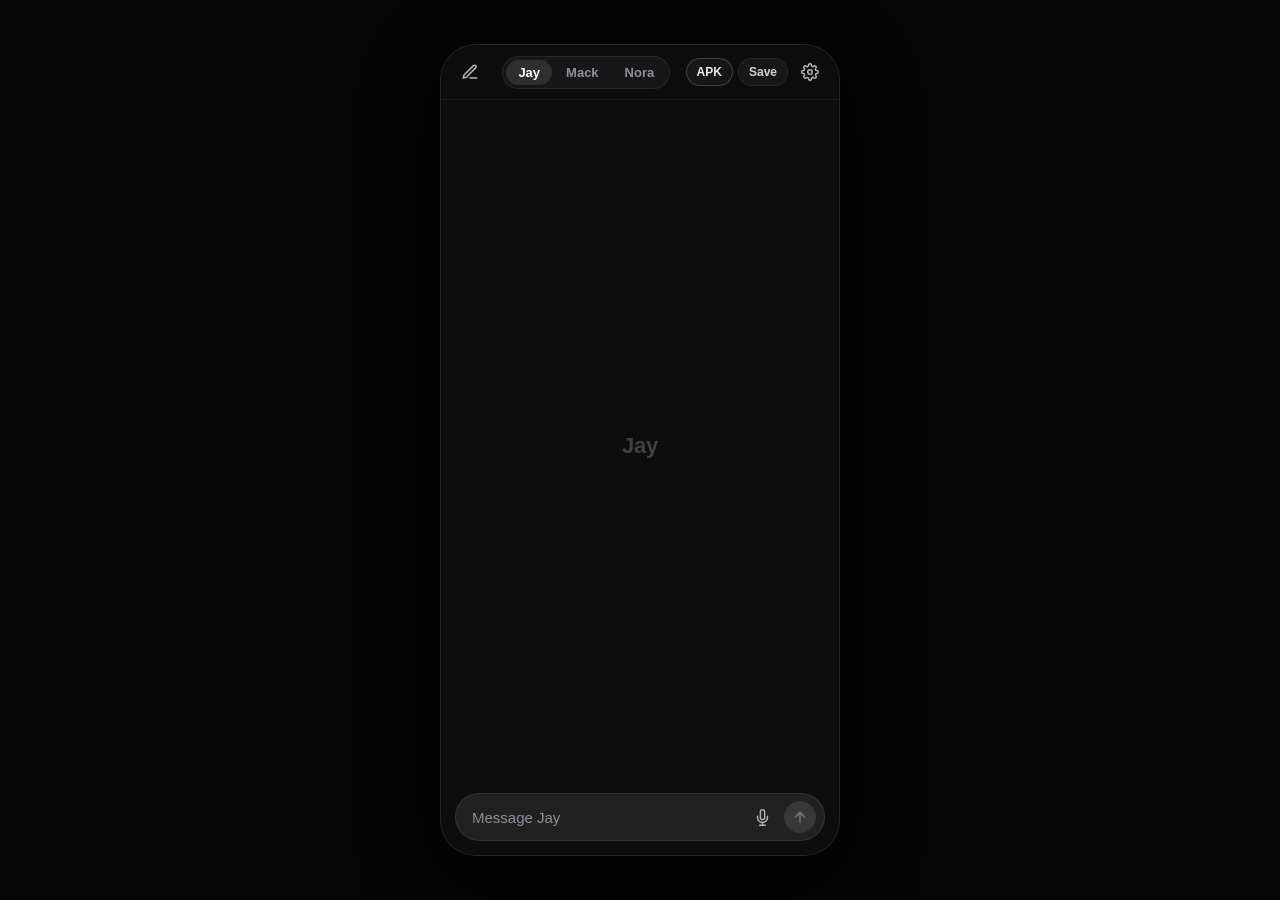
==== index.html @ 55d038ff "Release Phone Buddy v0.5.1 (GitHub Pages + Offline Android 4B)" ====
<!DOCTYPE html>
<html lang="en">
<head>
  <meta charset="UTF-8" />
  <meta name="viewport" content="width=device-width, initial-scale=1.0, maximum-scale=1.0, user-scalable=no, viewport-fit=cover" />
  <meta name="apple-mobile-web-app-capable" content="yes" />
  <meta name="apple-mobile-web-app-status-bar-style" content="black-translucent" />
  <meta name="theme-color" content="#0d0d0d" />
  <link rel="manifest" href="manifest.json" />
  <title>Phone Buddy</title>
  <link rel="stylesheet" href="styles.css?v=0.5.1" />
</head>
<body>
  <div class="phone-frame">
    <!-- Clean Minimal Header: New Chat | 3 Characters | Save Entire Convo + Optional APK Link + Settings -->
    <header class="top-bar">
      <button class="ghost-icon-btn" id="clearChatBtn" title="New conversation" aria-label="New conversation">
        <svg width="18" height="18" viewBox="0 0 24 24" fill="none" stroke="currentColor" stroke-width="2" stroke-linecap="round" stroke-linejoin="round">
          <path d="M12 20h9"></path>
          <path d="M16.5 3.5a2.121 2.121 0 0 1 3 3L7 19l-4 1 1-4L16.5 3.5z"></path>
        </svg>
      </button>

      <div class="char-tabs" id="personaStrip" role="tablist" aria-label="Characters"></div>

      <div class="header-right">
        <a
          class="apk-btn hidden"
          id="downloadApkLink"
          href="https://github.com/mikelmike/phone-buddy/releases/latest/download/phone-buddy.apk"
          title="Download 100% Offline Android APK (Custom 4B Brain)"
        >APK</a>
        <button class="save-btn" id="saveConvoBtn" title="Save entire conversation">Save</button>
        <button class="ghost-icon-btn" id="openSettingsBtn" title="Settings" aria-label="Settings">
          <svg width="18" height="18" viewBox="0 0 24 24" fill="none" stroke="currentColor" stroke-width="2" stroke-linecap="round" stroke-linejoin="round">
            <circle cx="12" cy="12" r="3"></circle>
            <path d="M19.4 15a1.65 1.65 0 0 0 .33 1.82l.06.06a2 2 0 1 1-2.83 2.83l-.06-.06a1.65 1.65 0 0 0-1.82-.33 1.65 1.65 0 0 0-1 1.51V21a2 2 0 0 1-4 0v-.09A1.65 1.65 0 0 0 9 19.4a1.65 1.65 0 0 0-1.82.33l-.06.06a2 2 0 1 1-2.83-2.83l.06-.06a1.65 1.65 0 0 0 .33-1.82 1.65 1.65 0 0 0-1.51-1H3a2 2 0 0 1 0-4h.09A1.65 1.65 0 0 0 4.6 9a1.65 1.65 0 0 0-.33-1.82l-.06-.06a2 2 0 1 1 2.83-2.83l.06.06a1.65 1.65 0 0 0 1.82.33H9a1.65 1.65 0 0 0 1-1.51V3a2 2 0 0 1 4 0v.09a1.65 1.65 0 0 0 1 1.51 1.65 1.65 0 0 0 1.82-.33l.06-.06a2 2 0 1 1 2.83 2.83l-.06.06a1.65 1.65 0 0 0-.33 1.82V9a1.65 1.65 0 0 0 1.51 1H21a2 2 0 0 1 0 4h-.09a1.65 1.65 0 0 0-1.51 1z"></path>
          </svg>
        </button>
      </div>
    </header>

    <!-- Full-Height ChatGPT-Style Thread -->
    <main class="chat-thread" id="chatThread"></main>

    <!-- Clean Bottom Composer Pill with Small Mic & Send/Stop -->
    <footer class="composer-wrap">
      <div class="composer-pill">
        <textarea
          class="composer-input"
          id="textInput"
          rows="1"
          placeholder="Message Jay"
        ></textarea>
        <button class="mic-btn" id="micBtn" title="Voice input" aria-label="Voice input">
          <svg width="17" height="17" viewBox="0 0 24 24" fill="none" stroke="currentColor" stroke-width="2" stroke-linecap="round" stroke-linejoin="round">
            <path d="M12 1a3 3 0 0 0-3 3v8a3 3 0 0 0 6 0V4a3 3 0 0 0-3-3z"></path>
            <path d="M19 10v2a7 7 0 0 1-14 0v-2"></path>
            <line x1="12" y1="19" x2="12" y2="23"></line>
            <line x1="8" y1="23" x2="16" y2="23"></line>
          </svg>
        </button>
        <button class="send-circle-btn" id="sendBtn" title="Send" aria-label="Send" disabled>
          <svg id="sendIcon" width="16" height="16" viewBox="0 0 24 24" fill="none" stroke="currentColor" stroke-width="2.5" stroke-linecap="round" stroke-linejoin="round">
            <line x1="12" y1="19" x2="12" y2="5"></line>
            <polyline points="5 12 12 5 19 12"></polyline>
          </svg>
          <svg id="stopIcon" style="display:none" width="12" height="12" viewBox="0 0 24 24" fill="currentColor">
            <rect x="4" y="4" width="16" height="16" rx="2"></rect>
          </svg>
        </button>
      </div>
    </footer>

    <!-- Tucked-Away Settings Sheet -->
    <div class="overlay hidden" id="settingsOverlay">
      <div class="sheet-header">
        <div>
          <h2>Settings</h2>
          <div class="sheet-ver" id="versionLabel">v0.5.1 • Offline Android</div>
        </div>
        <button class="ghost-icon-btn" id="closeSettingsBtn" aria-label="Close">✕</button>
      </div>

      <div class="setting-group" id="apkInstallGroup" style="display:none">
        <div class="setting-row" style="padding-top:0">
          <div>
            <div class="setting-label">100% Offline Android APK</div>
            <div class="setting-sub">Runs custom 4B brain natively via llama.cpp</div>
          </div>
          <a
            class="toggle-btn on"
            style="text-decoration:none"
            href="https://github.com/mikelmike/phone-buddy/releases/latest/download/phone-buddy.apk"
          >Download APK</a>
        </div>
      </div>

      <div class="setting-group">
        <div class="setting-row" style="padding-top:0">
          <div>
            <div class="setting-label">Spoken Voice Replies</div>
            <div class="setting-sub">Read replies out loud</div>
          </div>
          <button class="toggle-btn" id="toggleVoiceAudio">Off</button>
        </div>
      </div>

      <div class="setting-group">
        <div class="setting-label" style="margin-bottom:6px">Personality Equalizer</div>
        <div id="equalizerContainer"></div>
      </div>

      <div class="setting-group">
        <div class="setting-label" style="margin-bottom:4px">Profile</div>
        <input class="field-input" id="userNameInput" placeholder="Your Name" />
        <input class="field-input" id="userTeamsInput" placeholder="Favorite Teams" />
      </div>
    </div>
  </div>

  <script src="app.bundle.js?v=0.5.1"></script>
</body>
</html>
---- styles.css ----
:root {
  --bg: #0d0d0d;
  --surface: #171717;
  --pill: #212121;
  --bubble-user: #2f2f2f;
  --text: #ececec;
  --muted: #8e8ea0;
  --border: rgba(255, 255, 255, 0.08);
}

* {
  box-sizing: border-box;
  margin: 0;
  padding: 0;
  font-family: -apple-system, BlinkMacSystemFont, "SF Pro Text", "Segoe UI", Roboto, Helvetica, Arial, sans-serif;
  -webkit-tap-highlight-color: transparent;
}

html, body {
  background: var(--bg);
  color: var(--text);
  height: 100%;
  overflow: hidden;
}

body {
  display: flex;
  justify-content: center;
  align-items: center;
}

.phone-frame {
  width: 100%;
  max-width: 430px;
  height: 100dvh;
  background: var(--bg);
  display: flex;
  flex-direction: column;
  overflow: hidden;
  position: relative;
}

@media (min-width: 520px) {
  body {
    background: #050505;
    padding: 14px;
  }
  .phone-frame {
    max-width: 400px;
    height: min(812px, calc(100dvh - 28px));
    border: 1px solid rgba(255, 255, 255, 0.1);
    border-radius: 36px;
    box-shadow: 0 24px 70px rgba(0, 0, 0, 0.85);
  }
}

.hidden {
  display: none !important;
}

/* Header */
.top-bar {
  display: flex;
  align-items: center;
  justify-content: space-between;
  padding: max(env(safe-area-inset-top, 10px), 10px) 12px 10px;
  border-bottom: 1px solid rgba(255, 255, 255, 0.05);
  background: var(--bg);
  gap: 6px;
}

.header-right {
  display: flex;
  align-items: center;
  gap: 5px;
}

.ghost-icon-btn {
  background: transparent;
  border: none;
  color: #b4b4b4;
  width: 34px;
  height: 34px;
  border-radius: 50%;
  cursor: pointer;
  display: grid;
  place-items: center;
  font-size: 16px;
}
.ghost-icon-btn:hover {
  color: #fff;
  background: rgba(255, 255, 255, 0.07);
}

/* 3-Character Segmented Control */
.char-tabs {
  display: inline-flex;
  background: var(--surface);
  padding: 3px;
  border-radius: 999px;
  border: 1px solid var(--border);
  gap: 2px;
}

.char-tab {
  background: transparent;
  border: none;
  color: var(--muted);
  font-size: 13px;
  font-weight: 600;
  padding: 5px 12px;
  border-radius: 999px;
  cursor: pointer;
  transition: background 0.15s, color 0.15s;
}
.char-tab.active {
  background: #2f2f2f;
  color: #ffffff;
}

.save-btn, .apk-btn {
  background: var(--surface);
  border: 1px solid var(--border);
  color: #d4d4d8;
  font-size: 12px;
  font-weight: 600;
  padding: 6px 10px;
  border-radius: 999px;
  cursor: pointer;
  text-decoration: none;
  white-space: nowrap;
}
.apk-btn {
  color: #ececec;
  border-color: rgba(255, 255, 255, 0.18);
}
.save-btn.saved {
  background: #ececec;
  color: #0d0d0d;
  border-color: #ececec;
}

/* Chat Thread */
.chat-thread {
  flex: 1;
  overflow-y: auto;
  padding: 18px 16px 12px;
  display: flex;
  flex-direction: column;
  gap: 18px;
}
.chat-thread::-webkit-scrollbar {
  width: 4px;
}
.chat-thread::-webkit-scrollbar-thumb {
  background: rgba(255, 255, 255, 0.12);
  border-radius: 4px;
}

.empty-canvas {
  margin: auto;
  text-align: center;
  max-width: 280px;
}
.empty-canvas .char-mark {
  font-size: 22px;
  font-weight: 600;
  color: rgba(255, 255, 255, 0.22);
  letter-spacing: -0.3px;
}

/* First-Launch Offline Model Download Card */
.dl-card {
  margin-top: 16px;
  background: var(--surface);
  border: 1px solid var(--border);
  border-radius: 18px;
  padding: 16px;
  text-align: center;
}
.dl-title {
  font-size: 13.5px;
  font-weight: 600;
  color: var(--text);
}
.dl-sub {
  font-size: 12px;
  color: var(--muted);
  margin-top: 4px;
  line-height: 1.4;
}
.dl-btn {
  margin-top: 12px;
  background: #ffffff;
  color: #0d0d0d;
  border: none;
  border-radius: 999px;
  padding: 8px 18px;
  font-size: 13px;
  font-weight: 600;
  cursor: pointer;
}
.dl-bar-track {
  margin-top: 12px;
  width: 100%;
  height: 6px;
  background: #262626;
  border-radius: 999px;
  overflow: hidden;
}
.dl-bar-fill {
  height: 100%;
  background: #ececec;
  transition: width 0.2s ease;
}

.msg-row {
  display: flex;
  width: 100%;
}
.msg-row.user {
  justify-content: flex-end;
}
.user-bubble {
  background: var(--bubble-user);
  color: var(--text);
  padding: 10px 15px;
  border-radius: 20px;
  max-width: 82%;
  font-size: 15px;
  line-height: 1.45;
  white-space: pre-wrap;
  word-wrap: break-word;
}

.msg-row.assistant {
  justify-content: flex-start;
  align-items: flex-start;
  gap: 10px;
}
.assistant-avatar {
  width: 26px;
  height: 26px;
  border-radius: 50%;
  background: var(--surface);
  border: 1px solid var(--border);
  color: #d4d4d8;
  font-size: 12px;
  font-weight: 600;
  display: grid;
  place-items: center;
  flex-shrink: 0;
  margin-top: 1px;
}
.assistant-text {
  color: var(--text);
  font-size: 15px;
  line-height: 1.52;
  max-width: calc(100% - 38px);
  white-space: pre-wrap;
  word-wrap: break-word;
  padding-top: 2px;
}

.typing-dots {
  display: inline-flex;
  gap: 4px;
  align-items: center;
  height: 20px;
}
.typing-dots span {
  width: 6px;
  height: 6px;
  border-radius: 50%;
  background: var(--muted);
  animation: dotPulse 1.2s infinite ease-in-out;
}
.typing-dots span:nth-child(2) { animation-delay: 0.2s; }
.typing-dots span:nth-child(3) { animation-delay: 0.4s; }

@keyframes dotPulse {
  0%, 80%, 100% { opacity: 0.25; transform: scale(0.85); }
  40% { opacity: 1; transform: scale(1); }
}

/* Composer */
.composer-wrap {
  padding: 8px 14px max(env(safe-area-inset-bottom, 14px), 14px);
  background: var(--bg);
}
.composer-pill {
  display: flex;
  align-items: flex-end;
  gap: 6px;
  background: var(--pill);
  border: 1px solid var(--border);
  border-radius: 26px;
  padding: 7px 8px 7px 16px;
}
.composer-input {
  flex: 1;
  background: transparent;
  border: none;
  outline: none;
  color: var(--text);
  font-size: 15px;
  line-height: 1.4;
  resize: none;
  max-height: 112px;
  padding: 5px 0;
}
.composer-input::placeholder {
  color: var(--muted);
}

.mic-btn {
  width: 32px;
  height: 32px;
  border-radius: 50%;
  border: none;
  background: transparent;
  color: #b4b4b4;
  display: grid;
  place-items: center;
  cursor: pointer;
  flex-shrink: 0;
}
.mic-btn.listening {
  background: rgba(239, 68, 68, 0.18);
  color: #f87171;
  animation: micPulse 1.2s infinite ease-in-out;
}

@keyframes micPulse {
  0%, 100% { box-shadow: 0 0 0 0 rgba(239, 68, 68, 0.35); }
  50% { box-shadow: 0 0 0 6px rgba(239, 68, 68, 0); }
}

.send-circle-btn {
  width: 32px;
  height: 32px;
  border-radius: 50%;
  border: none;
  background: #ffffff;
  color: #0d0d0d;
  display: grid;
  place-items: center;
  cursor: pointer;
  flex-shrink: 0;
}
.send-circle-btn:disabled {
  background: #383838;
  color: #737373;
  cursor: default;
}

/* Settings Sheet */
.overlay {
  position: absolute;
  inset: 0;
  background: rgba(13, 13, 13, 0.98);
  padding: max(env(safe-area-inset-top, 18px), 18px) 16px 24px;
  display: flex;
  flex-direction: column;
  z-index: 30;
  overflow-y: auto;
}

.sheet-header {
  display: flex;
  justify-content: space-between;
  align-items: center;
  margin-bottom: 16px;
}
.sheet-header h2 {
  font-size: 18px;
  font-weight: 600;
}
.sheet-ver {
  font-size: 11px;
  color: var(--muted);
  margin-top: 2px;
}

.setting-group {
  background: var(--surface);
  border: 1px solid var(--border);
  border-radius: 16px;
  padding: 12px 14px;
  margin-bottom: 12px;
}
.setting-row {
  display: flex;
  justify-content: space-between;
  align-items: center;
  padding: 7px 0;
}
.setting-label {
  font-size: 13.5px;
  font-weight: 600;
}
.setting-sub {
  font-size: 11.5px;
  color: var(--muted);
  margin-top: 2px;
}

.toggle-btn {
  background: #262626;
  color: var(--text);
  border: 1px solid var(--border);
  padding: 5px 13px;
  border-radius: 999px;
  font-size: 12px;
  font-weight: 600;
  cursor: pointer;
}
.toggle-btn.on {
  background: #ececec;
  border-color: #ececec;
  color: #0d0d0d;
}

.field-input {
  width: 100%;
  background: var(--bg);
  border: 1px solid var(--border);
  color: var(--text);
  border-radius: 10px;
  padding: 9px 11px;
  font-size: 13px;
  margin-top: 6px;
}

.lever-row {
  display: flex;
  justify-content: space-between;
  align-items: center;
  padding: 6px 0;
}
.lever-row + .lever-row {
  border-top: 1px solid var(--border);
}
.lever-name {
  font-size: 12.5px;
  color: #d4d4d8;
}
.seg-group {
  display: inline-flex;
  background: var(--bg);
  border: 1px solid var(--border);
  border-radius: 999px;
  padding: 2px;
  gap: 2px;
}
.seg-btn {
  background: transparent;
  border: none;
  color: var(--muted);
  font-size: 11px;
  font-weight: 600;
  padding: 4px 9px;
  border-radius: 999px;
  cursor: pointer;
}
.seg-btn.active {
  background: #2f2f2f;
  color: #fff;
}
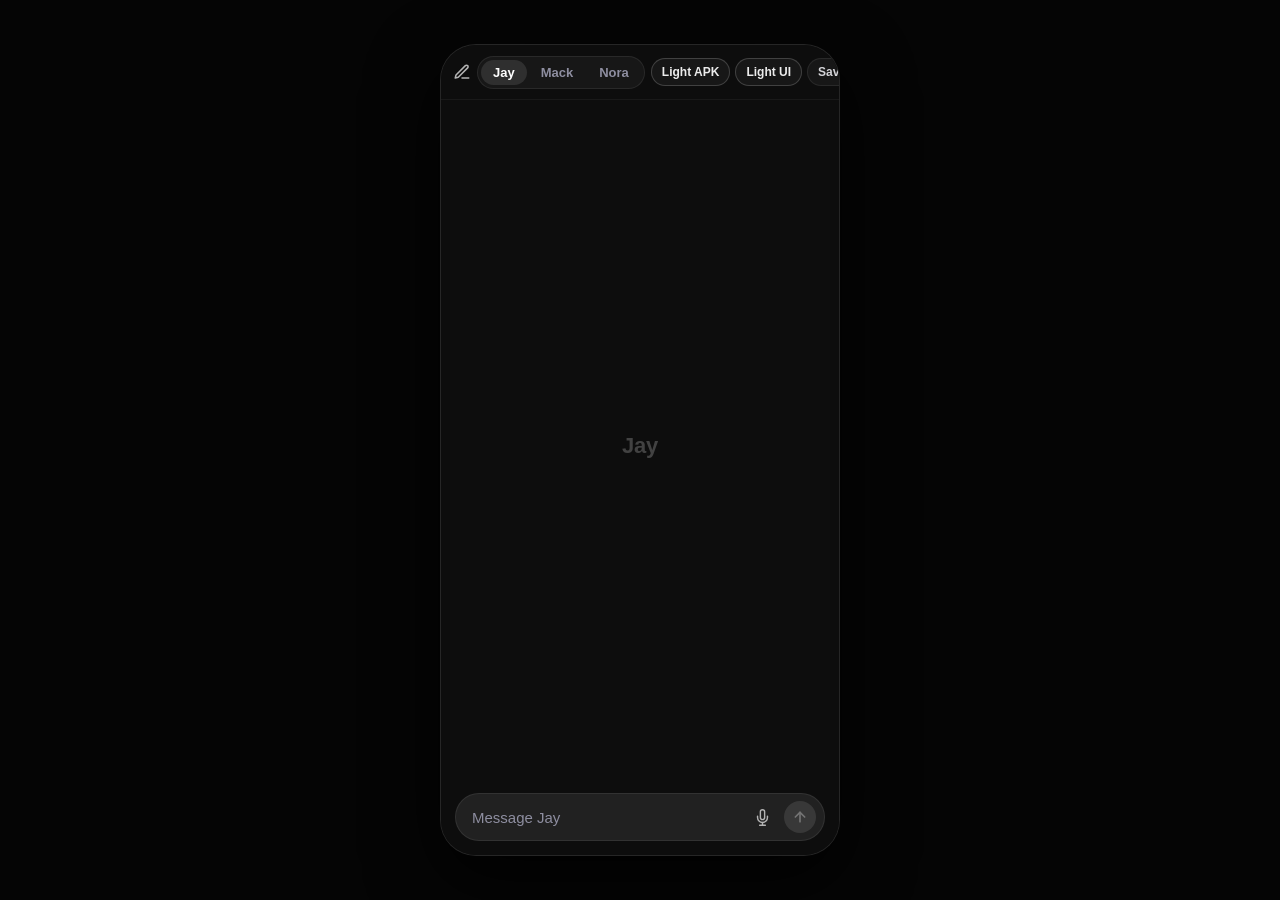
==== commit fe4b3395: "feat: Phone Buddy Light v0.8.0 - ChatGPT-style embedded personal assistant & product flavors" ====
--- a/index.html
+++ b/index.html
@@ -8,7 +8,7 @@
   <meta name="theme-color" content="#0d0d0d" />
   <link rel="manifest" href="manifest.json" />
   <title>Phone Buddy</title>
-  <link rel="stylesheet" href="styles.css?v=0.5.1" />
+  <link rel="stylesheet" href="styles.css?v=0.6.0" />
 </head>
 <body>
   <div class="phone-frame">
@@ -27,9 +27,15 @@
         <a
           class="apk-btn hidden"
           id="downloadApkLink"
-          href="https://github.com/mikelmike/phone-buddy/releases/latest/download/phone-buddy.apk"
-          title="Download 100% Offline Android APK (Custom 4B Brain)"
-        >APK</a>
+          href="https://github.com/mikelmike/phone-buddy/releases/download/v0.8.0-light/phone-buddy-light.apk"
+          title="Download Phone Buddy Light APK (Fast 1.2B On-Device Brain)"
+        >Light APK</a>
+        <a
+          class="apk-btn hidden"
+          id="openLightWebLink"
+          href="./light/"
+          title="Open Phone Buddy Light UI"
+        >Light UI</a>
         <button class="save-btn" id="saveConvoBtn" title="Save entire conversation">Save</button>
         <button class="ghost-icon-btn" id="openSettingsBtn" title="Settings" aria-label="Settings">
           <svg width="18" height="18" viewBox="0 0 24 24" fill="none" stroke="currentColor" stroke-width="2" stroke-linecap="round" stroke-linejoin="round">
@@ -77,7 +83,7 @@
       <div class="sheet-header">
         <div>
           <h2>Settings</h2>
-          <div class="sheet-ver" id="versionLabel">v0.5.1 • Offline Android</div>
+          <div class="sheet-ver" id="versionLabel">v0.6.0 • Offline Android</div>
         </div>
         <button class="ghost-icon-btn" id="closeSettingsBtn" aria-label="Close">✕</button>
       </div>
@@ -85,14 +91,25 @@
       <div class="setting-group" id="apkInstallGroup" style="display:none">
         <div class="setting-row" style="padding-top:0">
           <div>
-            <div class="setting-label">100% Offline Android APK</div>
-            <div class="setting-sub">Runs custom 4B brain natively via llama.cpp</div>
+            <div class="setting-label">Phone Buddy Light APK</div>
+            <div class="setting-sub">ChatGPT-style assistant (7.3 MB)</div>
           </div>
           <a
             class="toggle-btn on"
             style="text-decoration:none"
-            href="https://github.com/mikelmike/phone-buddy/releases/latest/download/phone-buddy.apk"
-          >Download APK</a>
+            href="https://github.com/mikelmike/phone-buddy/releases/download/v0.8.0-light/phone-buddy-light.apk"
+          >Download Light</a>
+        </div>
+        <div class="setting-row" style="padding-top:8px">
+          <div>
+            <div class="setting-label">Phone Buddy Full APK</div>
+            <div class="setting-sub">3-character companion (7.3 MB)</div>
+          </div>
+          <a
+            class="toggle-btn on"
+            style="text-decoration:none"
+            href="https://github.com/mikelmike/phone-buddy/releases/download/v0.8.0-light/phone-buddy-full.apk"
+          >Download Full</a>
         </div>
       </div>
 
@@ -119,6 +136,6 @@
     </div>
   </div>
 
-  <script src="app.bundle.js?v=0.5.1"></script>
+  <script src="app.bundle.js?v=0.6.0"></script>
 </body>
 </html>
